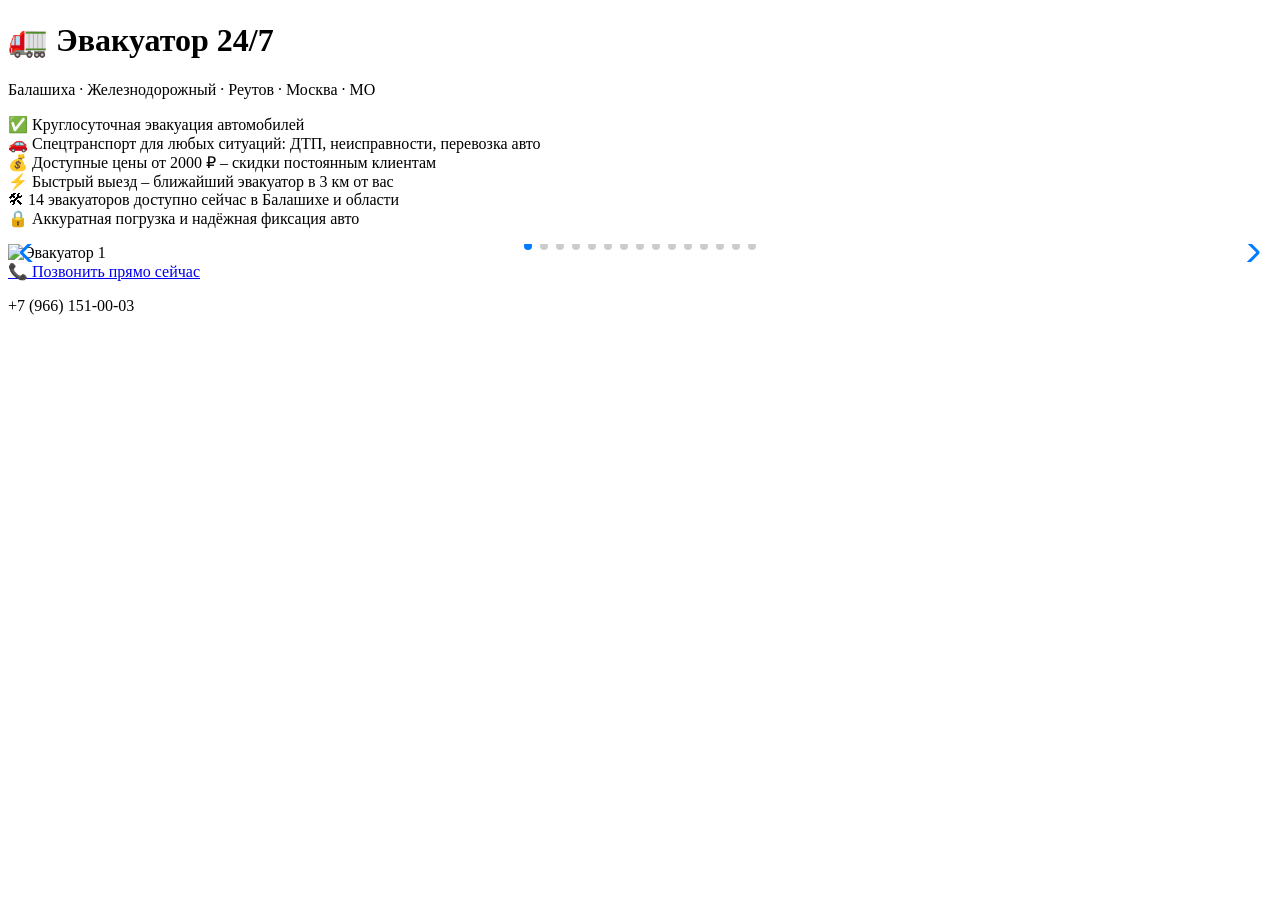
==== evakuator_site/templates/index.html @ 2d0a26bb "Лендинг эвакуатора с каруселью" ====
<!DOCTYPE html>
<html lang="ru">
<head>
    <meta charset="UTF-8">
    <meta name="viewport" content="width=device-width, initial-scale=1.0">
    <title>Эвакуатор 24/7 Балашиха</title>
    <!-- Swiper CSS -->
    <link rel="stylesheet" href="https://cdn.jsdelivr.net/npm/swiper@11/swiper-bundle.min.css">
    <!-- Основной CSS -->
    <link rel="stylesheet" href="/static/css/style.css">
</head>
<body>
    <div class="container">
        <div class="card">
            <h1>🚛 Эвакуатор 24/7</h1>
            <p class="subtitle">Балашиха · Железнодорожный · Реутов · Москва · МО</p>

            <p class="text">
                ✅ Круглосуточная эвакуация автомобилей<br>
                🚗 Спецтранспорт для любых ситуаций: ДТП, неисправности, перевозка авто<br>
                💰 Доступные цены от 2000 ₽ – скидки постоянным клиентам<br>
                ⚡ Быстрый выезд – ближайший эвакуатор в 3 км от вас<br>
                🛠 14 эвакуаторов доступно сейчас в Балашихе и области<br>
                🔒 Аккуратная погрузка и надёжная фиксация авто
            </p>

            <!-- Карусель Swiper -->
            <div class="swiper mySwiper">
                <div class="swiper-wrapper">
                    <div class="swiper-slide"><img src="/static/images/photo1.jpg" alt="Эвакуатор 1"></div>
                    <div class="swiper-slide"><img src="/static/images/photo2.jpg" alt="Эвакуатор 2"></div>
                    <div class="swiper-slide"><img src="/static/images/photo3.jpg" alt="Эвакуатор 3"></div>
                    <div class="swiper-slide"><img src="/static/images/photo4.jpg" alt="Эвакуатор 4"></div>
                    <div class="swiper-slide"><img src="/static/images/photo5.jpg" alt="Эвакуатор 5"></div>
                    <div class="swiper-slide"><img src="/static/images/photo6.jpg" alt="Эвакуатор 6"></div>
                    <div class="swiper-slide"><img src="/static/images/photo7.jpg" alt="Эвакуатор 7"></div>
                    <div class="swiper-slide"><img src="/static/images/photo8.jpg" alt="Эвакуатор 8"></div>
                    <div class="swiper-slide"><img src="/static/images/photo9.jpg" alt="Эвакуатор 9"></div>
                    <div class="swiper-slide"><img src="/static/images/photo10.jpg" alt="Эвакуатор 10"></div>
                    <div class="swiper-slide"><img src="/static/images/photo11.jpg" alt="Эвакуатор 11"></div>
                    <div class="swiper-slide"><img src="/static/images/photo12.jpg" alt="Эвакуатор 12"></div>
                    <div class="swiper-slide"><img src="/static/images/photo13.jpg" alt="Эвакуатор 13"></div>
                    <div class="swiper-slide"><img src="/static/images/photo14.jpg" alt="Эвакуатор 14"></div>
                    <div class="swiper-slide"><img src="/static/images/photo15.jpg" alt="Эвакуатор 15"></div>
                </div>
                <!-- Стрелки -->
                <div class="swiper-button-prev"></div>
                <div class="swiper-button-next"></div>
                <!-- Точки -->
                <div class="swiper-pagination"></div>
            </div>

            <a href="tel:+79661510003" class="call-button">📞 Позвонить прямо сейчас</a>
            <p class="phone">+7 (966) 151-00-03</p>
        </div>
    </div>

    <!-- Swiper JS -->
    <script src="https://cdn.jsdelivr.net/npm/swiper@11/swiper-bundle.min.js"></script>
    <!-- Инициализация -->
    <script>
        const swiper = new Swiper('.mySwiper', {
            loop: true,
            navigation: {
                nextEl: '.swiper-button-next',
                prevEl: '.swiper-button-prev',
            },
            pagination: {
                el: '.swiper-pagination',
                clickable: true,
            },
            autoplay: {
                delay: 3000,
                disableOnInteraction: false,
            },
        });
    </script>
</body>
</html>
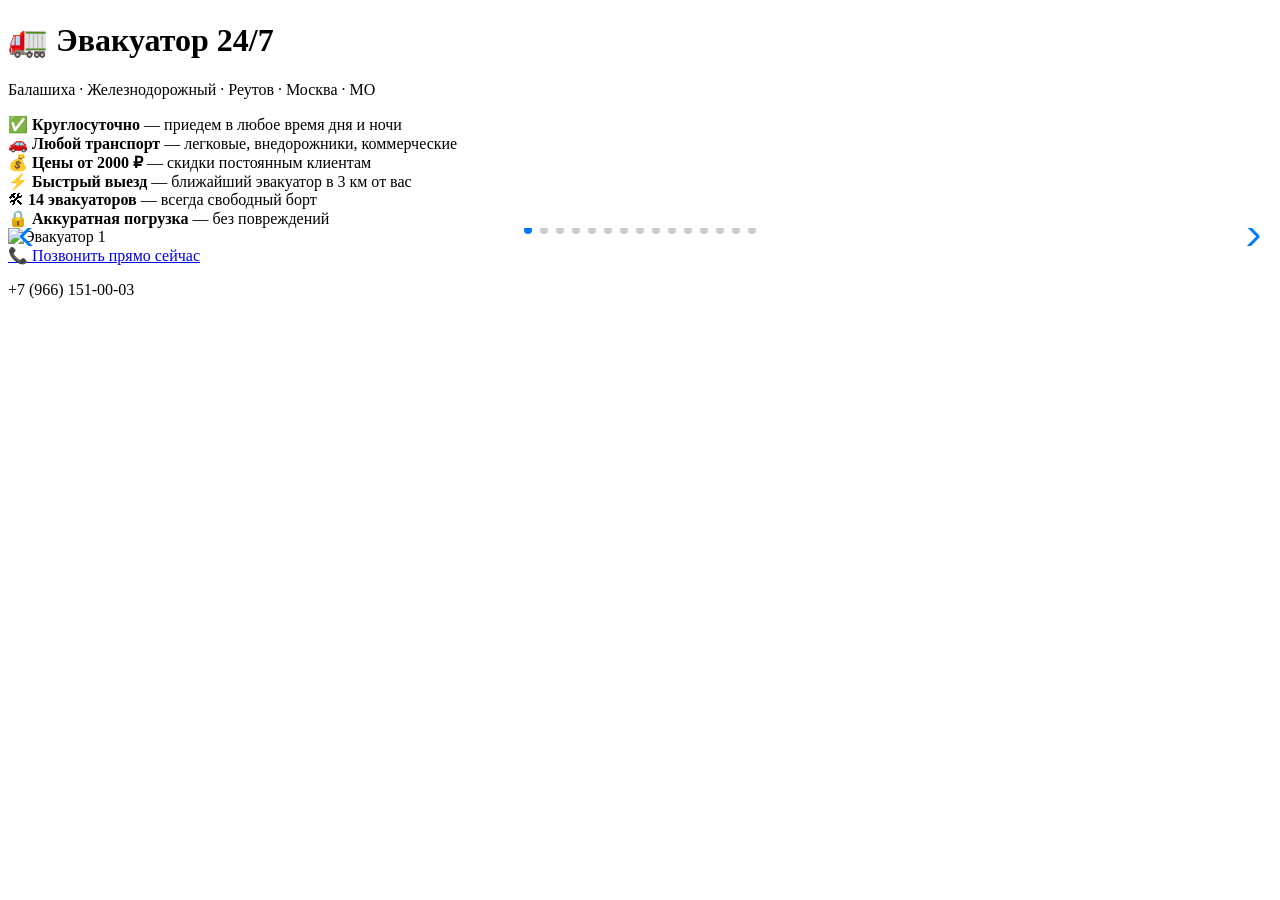
==== commit 8a27345d: "Меняю дизайн" ====
--- a/evakuator_site/templates/index.html
+++ b/evakuator_site/templates/index.html
@@ -15,33 +15,33 @@
             <h1>🚛 Эвакуатор 24/7</h1>
             <p class="subtitle">Балашиха · Железнодорожный · Реутов · Москва · МО</p>
 
-            <p class="text">
-                ✅ Круглосуточная эвакуация автомобилей<br>
-                🚗 Спецтранспорт для любых ситуаций: ДТП, неисправности, перевозка авто<br>
-                💰 Доступные цены от 2000 ₽ – скидки постоянным клиентам<br>
-                ⚡ Быстрый выезд – ближайший эвакуатор в 3 км от вас<br>
-                🛠 14 эвакуаторов доступно сейчас в Балашихе и области<br>
-                🔒 Аккуратная погрузка и надёжная фиксация авто
-            </p>
+            <div class="text">
+                ✅ <strong>Круглосуточно</strong> — приедем в любое время дня и ночи<br>
+                🚗 <strong>Любой транспорт</strong> — легковые, внедорожники, коммерческие<br>
+                💰 <strong>Цены от 2000 ₽</strong> — скидки постоянным клиентам<br>
+                ⚡ <strong>Быстрый выезд</strong> — ближайший эвакуатор в 3 км от вас<br>
+                🛠 <strong>14 эвакуаторов</strong> — всегда свободный борт<br>
+                🔒 <strong>Аккуратная погрузка</strong> — без повреждений
+            </div>
 
             <!-- Карусель Swiper -->
             <div class="swiper mySwiper">
                 <div class="swiper-wrapper">
-                    <div class="swiper-slide"><img src="/static/images/photo1.jpg" alt="Эвакуатор 1"></div>
-                    <div class="swiper-slide"><img src="/static/images/photo2.jpg" alt="Эвакуатор 2"></div>
-                    <div class="swiper-slide"><img src="/static/images/photo3.jpg" alt="Эвакуатор 3"></div>
-                    <div class="swiper-slide"><img src="/static/images/photo4.jpg" alt="Эвакуатор 4"></div>
-                    <div class="swiper-slide"><img src="/static/images/photo5.jpg" alt="Эвакуатор 5"></div>
-                    <div class="swiper-slide"><img src="/static/images/photo6.jpg" alt="Эвакуатор 6"></div>
-                    <div class="swiper-slide"><img src="/static/images/photo7.jpg" alt="Эвакуатор 7"></div>
-                    <div class="swiper-slide"><img src="/static/images/photo8.jpg" alt="Эвакуатор 8"></div>
-                    <div class="swiper-slide"><img src="/static/images/photo9.jpg" alt="Эвакуатор 9"></div>
-                    <div class="swiper-slide"><img src="/static/images/photo10.jpg" alt="Эвакуатор 10"></div>
-                    <div class="swiper-slide"><img src="/static/images/photo11.jpg" alt="Эвакуатор 11"></div>
-                    <div class="swiper-slide"><img src="/static/images/photo12.jpg" alt="Эвакуатор 12"></div>
-                    <div class="swiper-slide"><img src="/static/images/photo13.jpg" alt="Эвакуатор 13"></div>
-                    <div class="swiper-slide"><img src="/static/images/photo14.jpg" alt="Эвакуатор 14"></div>
-                    <div class="swiper-slide"><img src="/static/images/photo15.jpg" alt="Эвакуатор 15"></div>
+                    <div class="swiper-slide"><img src="/static/images/photo1.JPG" alt="Эвакуатор 1"></div>
+                    <div class="swiper-slide"><img src="/static/images/photo2.JPG" alt="Эвакуатор 2"></div>
+                    <div class="swiper-slide"><img src="/static/images/photo3.JPG" alt="Эвакуатор 3"></div>
+                    <div class="swiper-slide"><img src="/static/images/photo4.JPG" alt="Эвакуатор 4"></div>
+                    <div class="swiper-slide"><img src="/static/images/photo5.JPG" alt="Эвакуатор 5"></div>
+                    <div class="swiper-slide"><img src="/static/images/photo6.JPG" alt="Эвакуатор 6"></div>
+                    <div class="swiper-slide"><img src="/static/images/photo7.JPG" alt="Эвакуатор 7"></div>
+                    <div class="swiper-slide"><img src="/static/images/photo8.JPG" alt="Эвакуатор 8"></div>
+                    <div class="swiper-slide"><img src="/static/images/photo9.JPG" alt="Эвакуатор 9"></div>
+                    <div class="swiper-slide"><img src="/static/images/photo10.JPG" alt="Эвакуатор 10"></div>
+                    <div class="swiper-slide"><img src="/static/images/photo11.JPG" alt="Эвакуатор 11"></div>
+                    <div class="swiper-slide"><img src="/static/images/photo12.JPG" alt="Эвакуатор 12"></div>
+                    <div class="swiper-slide"><img src="/static/images/photo13.JPG" alt="Эвакуатор 13"></div>
+                    <div class="swiper-slide"><img src="/static/images/photo14.JPG" alt="Эвакуатор 14"></div>
+                    <div class="swiper-slide"><img src="/static/images/photo15.JPG" alt="Эвакуатор 15"></div>
                 </div>
                 <!-- Стрелки -->
                 <div class="swiper-button-prev"></div>
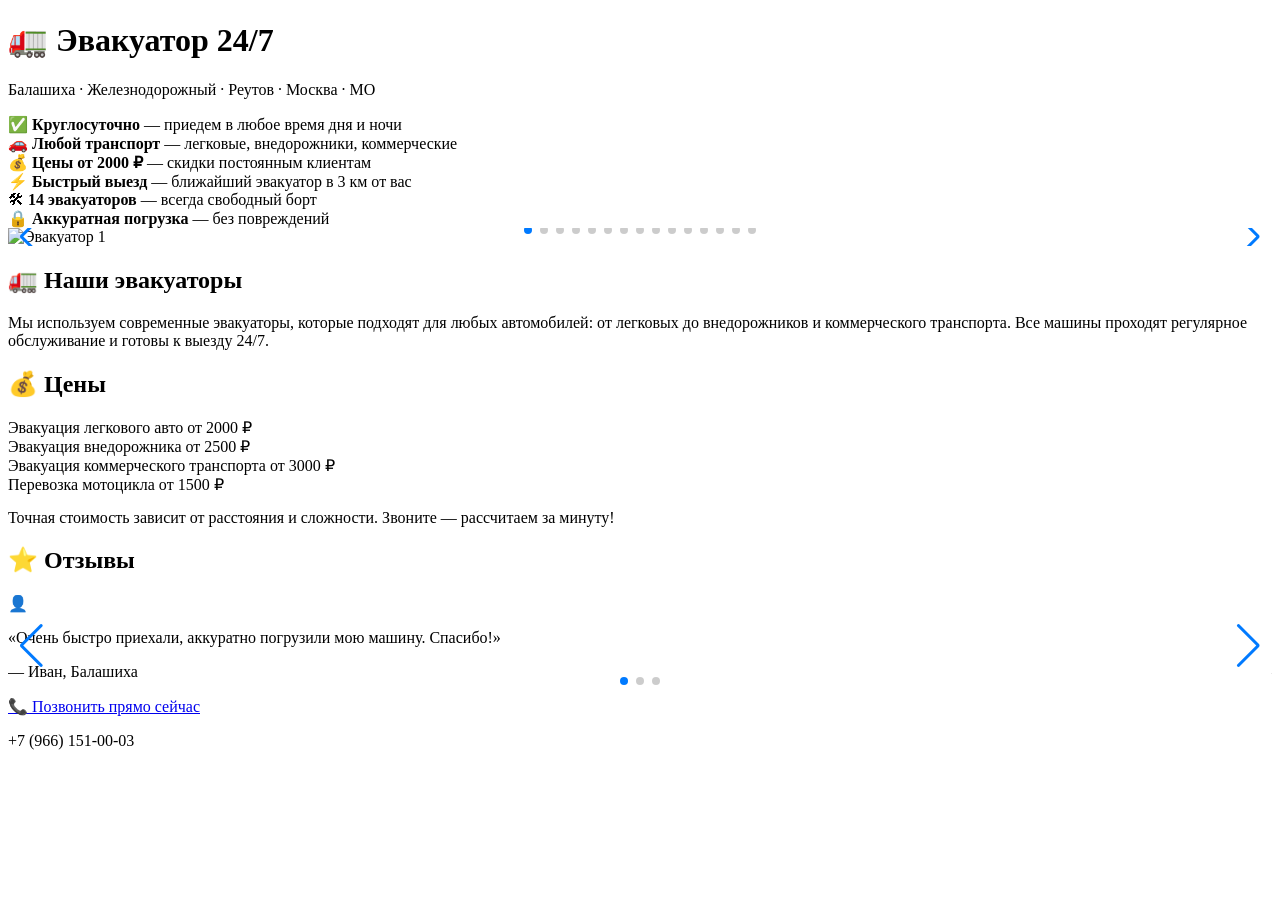
==== commit 40000b32: "Удлинил сайт" ====
--- a/evakuator_site/templates/index.html
+++ b/evakuator_site/templates/index.html
@@ -24,7 +24,7 @@
                 🔒 <strong>Аккуратная погрузка</strong> — без повреждений
             </div>
 
-            <!-- Карусель Swiper -->
+            <!-- Карусель Swiper (фото) -->
             <div class="swiper mySwiper">
                 <div class="swiper-wrapper">
                     <div class="swiper-slide"><img src="/static/images/photo1.JPG" alt="Эвакуатор 1"></div>
@@ -43,11 +43,80 @@
                     <div class="swiper-slide"><img src="/static/images/photo14.JPG" alt="Эвакуатор 14"></div>
                     <div class="swiper-slide"><img src="/static/images/photo15.JPG" alt="Эвакуатор 15"></div>
                 </div>
-                <!-- Стрелки -->
                 <div class="swiper-button-prev"></div>
                 <div class="swiper-button-next"></div>
-                <!-- Точки -->
                 <div class="swiper-pagination"></div>
+            </div>
+
+            <!-- Раздел Наши эвакуаторы -->
+            <div class="section fade-in">
+                <h2>🚛 Наши эвакуаторы</h2>
+                <p>Мы используем современные эвакуаторы, которые подходят для любых автомобилей: от легковых до внедорожников и коммерческого транспорта. Все машины проходят регулярное обслуживание и готовы к выезду 24/7.</p>
+            </div>
+
+            <!-- Раздел Цены -->
+            <div class="section fade-in">
+                <h2>💰 Цены</h2>
+                <div class="price-list">
+                    <div class="price-item">
+                        <span class="service">Эвакуация легкового авто</span>
+                        <span class="price">от 2000 ₽</span>
+                    </div>
+                    <div class="price-item">
+                        <span class="service">Эвакуация внедорожника</span>
+                        <span class="price">от 2500 ₽</span>
+                    </div>
+                    <div class="price-item">
+                        <span class="service">Эвакуация коммерческого транспорта</span>
+                        <span class="price">от 3000 ₽</span>
+                    </div>
+                    <div class="price-item">
+                        <span class="service">Перевозка мотоцикла</span>
+                        <span class="price">от 1500 ₽</span>
+                    </div>
+                </div>
+                <p style="margin-top: 15px;">Точная стоимость зависит от расстояния и сложности. Звоните — рассчитаем за минуту!</p>
+            </div>
+
+            <!-- Раздел Отзывы (карусель) -->
+            <div class="section fade-in">
+                <h2>⭐ Отзывы</h2>
+                <div class="reviews-carousel">
+                    <div class="swiper reviewsSwiper">
+                        <div class="swiper-wrapper">
+                            <div class="swiper-slide">
+                                <div class="review-card">
+                                    <div class="review-avatar">👤</div>
+                                    <div class="review-body">
+                                        <p class="review-text">«Очень быстро приехали, аккуратно погрузили мою машину. Спасибо!»</p>
+                                        <p class="review-author">— Иван, Балашиха</p>
+                                    </div>
+                                </div>
+                            </div>
+                            <div class="swiper-slide">
+                                <div class="review-card">
+                                    <div class="review-avatar">👤</div>
+                                    <div class="review-body">
+                                        <p class="review-text">«Выручили ночью на трассе. Цена адекватная, приехали за 20 минут.»</p>
+                                        <p class="review-author">— Елена, Железнодорожный</p>
+                                    </div>
+                                </div>
+                            </div>
+                            <div class="swiper-slide">
+                                <div class="review-card">
+                                    <div class="review-avatar">👤</div>
+                                    <div class="review-body">
+                                        <p class="review-text">«Перевозили офисный фургон. Всё чётко, без повреждений. Рекомендую.»</p>
+                                        <p class="review-author">— ООО "Техника", Реутов</p>
+                                    </div>
+                                </div>
+                            </div>
+                        </div>
+                        <div class="swiper-button-prev"></div>
+                        <div class="swiper-button-next"></div>
+                        <div class="swiper-pagination"></div>
+                    </div>
+                </div>
             </div>
 
             <a href="tel:+79661510003" class="call-button">📞 Позвонить прямо сейчас</a>
@@ -57,10 +126,14 @@
 
     <!-- Swiper JS -->
     <script src="https://cdn.jsdelivr.net/npm/swiper@11/swiper-bundle.min.js"></script>
-    <!-- Инициализация -->
     <script>
-        const swiper = new Swiper('.mySwiper', {
+        // Основная карусель (фото)
+        const swiperMain = new Swiper('.mySwiper', {
             loop: true,
+            effect: 'fade',
+            fadeEffect: {
+                crossFade: true
+            },
             navigation: {
                 nextEl: '.swiper-button-next',
                 prevEl: '.swiper-button-prev',
@@ -74,6 +147,21 @@
                 disableOnInteraction: false,
             },
         });
+
+        // Карусель отзывов
+        const swiperReviews = new Swiper('.reviewsSwiper', {
+            loop: true,
+            slidesPerView: 1,
+            spaceBetween: 0,
+            pagination: {
+                el: '.reviewsSwiper .swiper-pagination',
+                clickable: true,
+            },
+            autoplay: {
+                delay: 4000,
+                disableOnInteraction: false,
+            },
+        });
     </script>
 </body>
 </html>
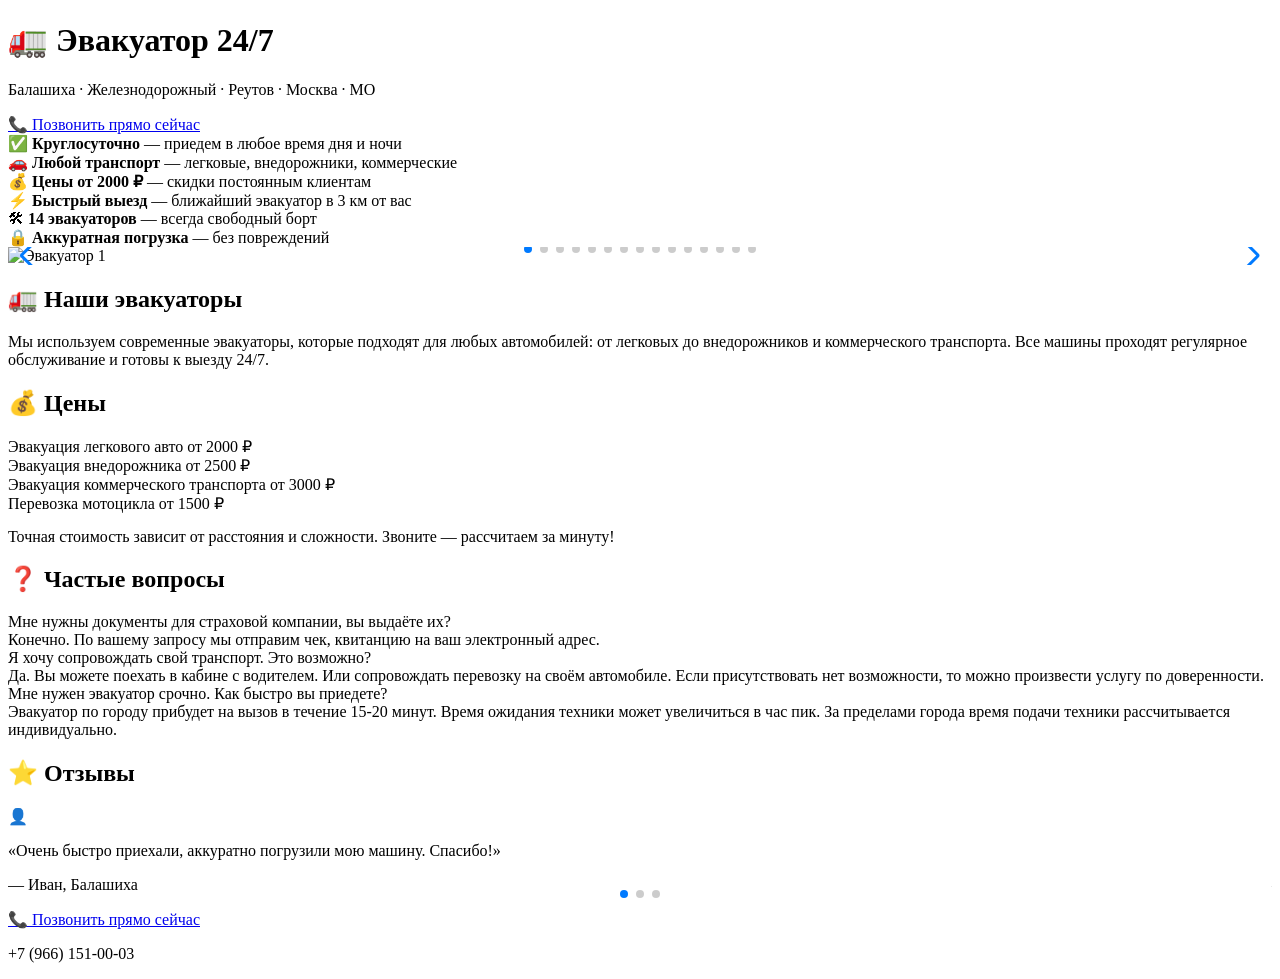
==== commit 27f005eb: "Правки от заказчика" ====
--- a/evakuator_site/templates/index.html
+++ b/evakuator_site/templates/index.html
@@ -14,6 +14,9 @@
         <div class="card">
             <h1>🚛 Эвакуатор 24/7</h1>
             <p class="subtitle">Балашиха · Железнодорожный · Реутов · Москва · МО</p>
+
+            <!-- Кнопка вверху -->
+            <a href="tel:+79661510003" class="call-button top-btn">📞 Позвонить прямо сейчас</a>
 
             <div class="text">
                 ✅ <strong>Круглосуточно</strong> — приедем в любое время дня и ночи<br>
@@ -78,6 +81,25 @@
                 <p style="margin-top: 15px;">Точная стоимость зависит от расстояния и сложности. Звоните — рассчитаем за минуту!</p>
             </div>
 
+            <!-- Раздел Частые вопросы (новый) -->
+            <div class="section fade-in">
+                <h2>❓ Частые вопросы</h2>
+                <div class="faq-list">
+                    <div class="faq-item">
+                        <div class="faq-question">Мне нужны документы для страховой компании, вы выдаёте их?</div>
+                        <div class="faq-answer">Конечно. По вашему запросу мы отправим чек, квитанцию на ваш электронный адрес.</div>
+                    </div>
+                    <div class="faq-item">
+                        <div class="faq-question">Я хочу сопровождать свой транспорт. Это возможно?</div>
+                        <div class="faq-answer">Да. Вы можете поехать в кабине с водителем. Или сопровождать перевозку на своём автомобиле. Если присутствовать нет возможности, то можно произвести услугу по доверенности.</div>
+                    </div>
+                    <div class="faq-item">
+                        <div class="faq-question">Мне нужен эвакуатор срочно. Как быстро вы приедете?</div>
+                        <div class="faq-answer">Эвакуатор по городу прибудет на вызов в течение 15-20 минут. Время ожидания техники может увеличиться в час пик. За пределами города время подачи техники рассчитывается индивидуально.</div>
+                    </div>
+                </div>
+            </div>
+
             <!-- Раздел Отзывы (карусель) -->
             <div class="section fade-in">
                 <h2>⭐ Отзывы</h2>
@@ -112,13 +134,12 @@
                                 </div>
                             </div>
                         </div>
-                        <div class="swiper-button-prev"></div>
-                        <div class="swiper-button-next"></div>
                         <div class="swiper-pagination"></div>
                     </div>
                 </div>
             </div>
 
+            <!-- Кнопка внизу -->
             <a href="tel:+79661510003" class="call-button">📞 Позвонить прямо сейчас</a>
             <p class="phone">+7 (966) 151-00-03</p>
         </div>
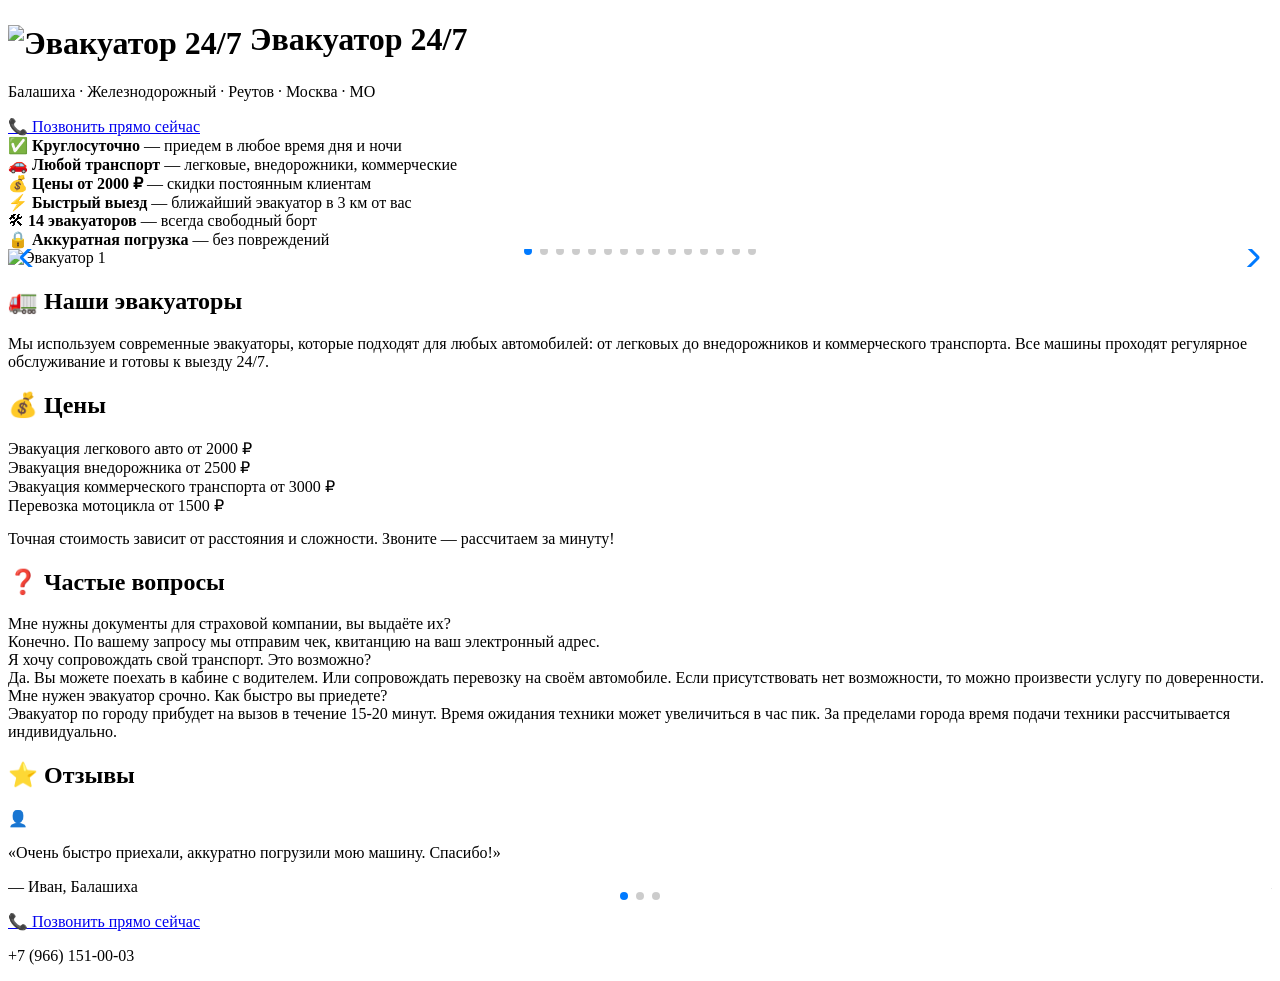
==== commit 7e92c4da: "Добавление логотипа" ====
--- a/evakuator_site/templates/index.html
+++ b/evakuator_site/templates/index.html
@@ -12,7 +12,7 @@
 <body>
     <div class="container">
         <div class="card">
-            <h1>🚛 Эвакуатор 24/7</h1>
+            <h1><img src="/static/images/logo.jpg" alt="Эвакуатор 24/7" style="height: 50px; vertical-align: middle;"> Эвакуатор 24/7</h1>
             <p class="subtitle">Балашиха · Железнодорожный · Реутов · Москва · МО</p>
 
             <!-- Кнопка вверху -->
